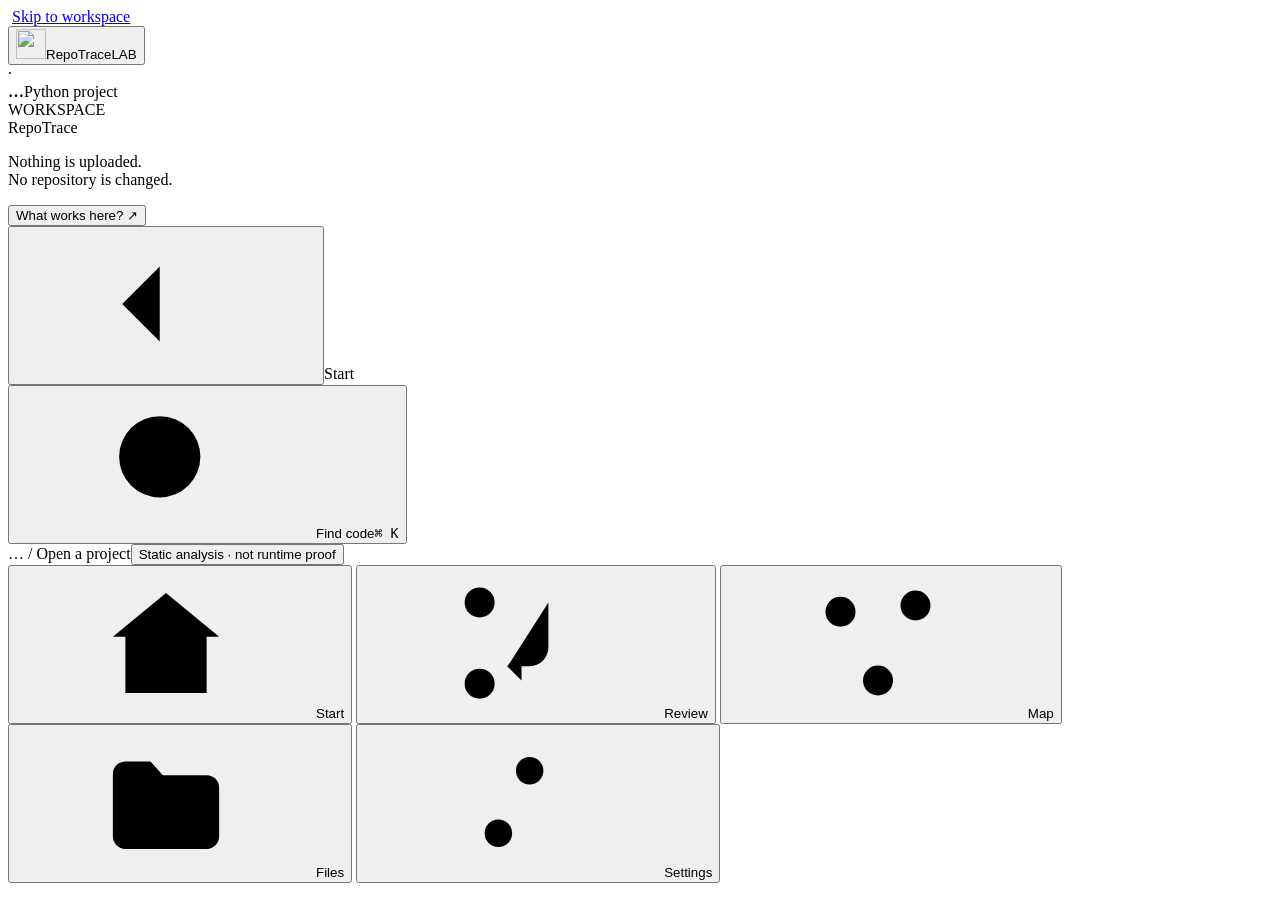
==== repotrace/report/lab/index.html @ c1c85a71 "Add workspaces, improve interface size scaling (8-20px), and fix statusbar layout" ====
<!doctype html>
<html lang="en">
<head>
  <meta charset="utf-8">
  <meta name="viewport" content="width=device-width, initial-scale=1">
  <meta name="color-scheme" content="dark light">
  <meta name="description" content="Explore a real Python project one question, function, and change at a time.">
  <title>RepoTrace — Find your way through code</title>
  <link rel="icon" href="/lab/icon.svg" type="image/svg+xml">
  <script src="/lab/theme.js"></script>
  <script src="/lab/settings.js"></script>
  <link rel="stylesheet" href="/lab/style.css">
    <script src="/lab/model.js" defer></script>
  <script src="/lab/picker.js" defer></script>
  <script src="/lab/app.js" defer></script>
</head>
<body>
  <svg class="sprite" width="0" height="0" aria-hidden="true" focusable="false">
    <symbol id="i-home" viewBox="0 0 24 24"><path d="M3.5 11 12 4l8.5 7"/><path d="M5.5 9.5V20h13V9.5"/><path d="M10 20v-5h4v5"/></symbol>
    <symbol id="i-map" viewBox="0 0 24 24"><circle cx="6" cy="7" r="2.4"/><circle cx="18" cy="6" r="2.4"/><circle cx="12" cy="18" r="2.4"/><path d="M8.4 7.1h7.2M7.4 9.2l3.6 6.8M16.9 8.2 13.1 16"/></symbol>
    <symbol id="i-review" viewBox="0 0 24 24"><circle cx="6.5" cy="5.5" r="2.4"/><circle cx="6.5" cy="18.5" r="2.4"/><path d="M6.5 8v8M17.5 5.5v7.2a3 3 0 0 1-3 3H11"/><path d="m13.2 13.4-2.3 2.3 2.3 2.3"/></symbol>
    <symbol id="i-folder" viewBox="0 0 24 24"><path d="M3.5 7.5a2 2 0 0 1 2-2h4l2 2.2h7a2 2 0 0 1 2 2v7.8a2 2 0 0 1-2 2h-13a2 2 0 0 1-2-2z"/></symbol>
    <symbol id="i-sliders" viewBox="0 0 24 24"><path d="M4 7h8M17 7h3M4 17h3M12 17h8"/><circle cx="14.5" cy="7" r="2.2"/><circle cx="9.5" cy="17" r="2.2"/></symbol>
    <symbol id="i-search" viewBox="0 0 24 24"><circle cx="11" cy="11" r="6.5"/><path d="m16 16 4.5 4.5"/></symbol>
    <symbol id="i-arrow" viewBox="0 0 24 24"><path d="M5 12h14M13 6l6 6-6 6"/></symbol>
    <symbol id="i-back" viewBox="0 0 24 24"><path d="M19 12H5M11 6l-6 6 6 6"/></symbol>
    <symbol id="i-swap" viewBox="0 0 24 24"><path d="M5 8h13M14.5 4.5 18 8l-3.5 3.5"/><path d="M19 16H6M9.5 12.5 6 16l3.5 3.5"/></symbol>
    <symbol id="i-undo" viewBox="0 0 24 24"><path d="M9 7 4.5 11.5 9 16"/><path d="M5 11.5h9.5a5 5 0 0 1 0 10H11"/></symbol>
    <symbol id="i-lock" viewBox="0 0 24 24"><rect x="5" y="10.5" width="14" height="9.5" rx="2.2"/><path d="M8.5 10.5V8a3.5 3.5 0 0 1 7 0v2.5"/></symbol>
    <symbol id="i-x" viewBox="0 0 24 24"><path d="m6 6 12 12M18 6 6 18"/></symbol>
    <symbol id="i-check" viewBox="0 0 24 24"><path d="m5 12.5 4.2 4.2L19 7"/></symbol>
    <symbol id="i-download" viewBox="0 0 24 24"><path d="M12 4v11"/><path d="m7.5 11 4.5 4.5 4.5-4.5"/><path d="M5 19.5h14"/></symbol>
    <symbol id="i-clone" viewBox="0 0 24 24"><circle cx="6" cy="6" r="2.2"/><circle cx="6" cy="18" r="2.2"/><circle cx="18" cy="8" r="2.2"/><path d="M6 8.2v7.6M8.2 7.1c2.4.7 6.4 1.2 7.6 2.5"/></symbol>
    <symbol id="i-term" viewBox="0 0 24 24"><rect x="3.5" y="4.5" width="17" height="15" rx="2"/><path d="m7 9 3 3-3 3M12 15h5"/></symbol>
    <symbol id="i-user" viewBox="0 0 24 24"><circle cx="12" cy="8" r="3.2"/><path d="M5.2 19.5c1.5-3.2 3.8-4.8 6.8-4.8s5.3 1.6 6.8 4.8"/></symbol>
    <symbol id="i-github" viewBox="0 0 24 24"><path d="M12 2C6.48 2 2 6.58 2 12.26c0 4.52 2.87 8.35 6.84 9.71.5.1.68-.22.68-.49 0-.24-.01-.87-.01-1.71-2.78.62-3.37-1.37-3.37-1.37-.45-1.18-1.11-1.5-1.11-1.5-.91-.64.07-.63.07-.63 1 .07 1.53 1.06 1.53 1.06.9 1.57 2.36 1.12 2.94.86.09-.67.35-1.12.63-1.38-2.22-.26-4.55-1.14-4.55-5.07 0-1.12.39-2.03 1.03-2.75-.1-.26-.45-1.3.1-2.71 0 0 .84-.27 2.75 1.05a9.36 9.36 0 0 1 5 0c1.91-1.32 2.75-1.05 2.75-1.05.55 1.41.2 2.45.1 2.71.64.72 1.03 1.63 1.03 2.75 0 3.94-2.34 4.8-4.57 5.06.36.32.68.94.68 1.9 0 1.37-.01 2.48-.01 2.81 0 .27.18.6.69.49A10.04 10.04 0 0 0 22 12.26C22 6.58 17.52 2 12 2z"/></symbol>
    <symbol id="i-gitlab" viewBox="0 0 24 24"><path d="M23.6 13.3 22.3 9.2 19.6 1.1a.5.5 0 0 0-.9 0L16 9.2H8L5.3 1.1a.5.5 0 0 0-.9 0L1.7 9.2.4 13.3a1 1 0 0 0 .4 1.1L12 22.7l11.2-8.3a1 1 0 0 0 .4-1.1z"/></symbol>
    <symbol id="i-azure" viewBox="0 0 24 24"><path d="M13.2 3.2 3.4 18.6h4.1l1.6-3.6h6.2l1.5 3.6h4.2L14.8 3.2h-1.6zm.7 8.7H9.8l2.05-4.7 2.05 4.7zM2 20.2h7.2l1.2-2.6H4.6L2 20.2z"/></symbol>
    <symbol id="i-workspace" viewBox="0 0 24 24"><rect x="3" y="3" width="7" height="7" rx="1.5"/><rect x="14" y="3" width="7" height="7" rx="1.5"/><rect x="14" y="14" width="7" height="7" rx="1.5"/><rect x="3" y="14" width="7" height="7" rx="1.5"/></symbol>
  </svg>
  <a class="skip" href="#content">Skip to workspace</a>
  <div class="shell">
    <aside class="rail" aria-label="Project navigation">
      <button class="brand" data-action="start" aria-label="RepoTrace home"><img src="/lab/icon.svg" alt="" width="30" height="30">RepoTrace<span>LAB</span></button>
      <div class="project" id="project-card"><span class="project-icon" id="project-icon">·</span><div><strong data-project>…</strong><span id="project-sub">Python project</span></div></div>
      <div class="rail-label" id="rail-label">WORKSPACE</div>
      <nav id="navigation"></nav>
      <div class="rail-bottom"><span class="live-dot"></span> <span id="rail-title">RepoTrace</span><p id="rail-note">Nothing is uploaded.<br>No repository is changed.</p><button class="text-button" data-action="about">What works here? <span aria-hidden="true">↗</span></button></div>
    </aside>
    <div class="workspace">
      <header class="topbar"><div class="nav-tools"><button id="back" class="icon-button" data-action="back" aria-label="Back to previous view" title="Back (Alt + Left)"><svg class="ico" aria-hidden="true" focusable="false"><use href="#i-back"/></svg></button><span id="location">Start</span></div><div class="top-right"><span class="snapshot" id="snapshot"></span><button class="search-shortcut" data-action="find" aria-label="Find code (Command or Control K)"><svg class="ico" aria-hidden="true" focusable="false"><use href="#i-search"/></svg><span>Find code</span><kbd>⌘ K</kbd></button></div></header>
      <main id="content" tabindex="-1"></main>
      <footer class="statusbar"><span><i></i> <span data-project>…</span> <span class="dim">/</span> <span id="status-context">Open a project</span></span><button class="text-button" data-action="about">Static analysis · not runtime proof</button></footer>
    </div>
  </div>
  <dialog id="about-dialog" aria-labelledby="about-title"><div class="dialog-top"><span class="eyebrow" id="about-eyebrow">WHAT THIS SHOWS</span><button class="icon-button" data-action="close-about" aria-label="Close information"><svg class="ico" aria-hidden="true" focusable="false"><use href="#i-x"/></svg></button></div><h2 id="about-title">Real evidence, with its limits</h2><p id="about-intro">RepoTrace reads the code of <span id="about-source">a project</span> without running it. It does not upload, edit, or execute your repository.</p><ul><li>Search matches words in names, paths, comments and code. It is not an AI answer.</li><li>Connections are the analyzer’s recorded links. “Sure” means the call is written in the code; “maybe” means one step depends on an assumption. Neither proves the code runs.</li><li id="about-compare">Change review and test lists come from the comparison you chose. Commands are copied, never executed here.</li><li>History is a hint, not a dependency. Missing links and missing tests are not proof of safety.</li><li>Recommendations are rules over the concerns, tests and history in this review. They are not a model score. Dismiss, save and completed stay in this browser.</li><li>Settings, then Appearance, switches the editor theme. The choice is saved on this computer.</li></ul><p>RAG, live repository loading, architecture checks and branch-conflict analysis are not connected in this prototype.</p><button class="primary" data-action="close-about">Back to exploring</button></dialog>
  <nav class="dock" aria-label="Primary">
    <button type="button" data-action="start" title="Start"><svg class="ico" aria-hidden="true" focusable="false"><use href="#i-home"/></svg><span>Start</span></button>
    <button type="button" data-action="reviews" title="Check a change"><svg class="ico" aria-hidden="true" focusable="false"><use href="#i-review"/></svg><span>Review</span></button>
    <button type="button" data-action="map-home" title="Explore the project"><svg class="ico" aria-hidden="true" focusable="false"><use href="#i-map"/></svg><span>Map</span></button>
    <button type="button" data-action="files" title="File list"><svg class="ico" aria-hidden="true" focusable="false"><use href="#i-folder"/></svg><span>Files</span></button>
    <button type="button" data-action="settings" title="Settings"><svg class="ico" aria-hidden="true" focusable="false"><use href="#i-sliders"/></svg><span>Settings</span></button>
  </nav>
  <div id="toast" class="toast" role="status" aria-live="polite"></div>
  <noscript><p class="noscript">Enable JavaScript to use RepoTrace.</p></noscript>
</body>
</html>
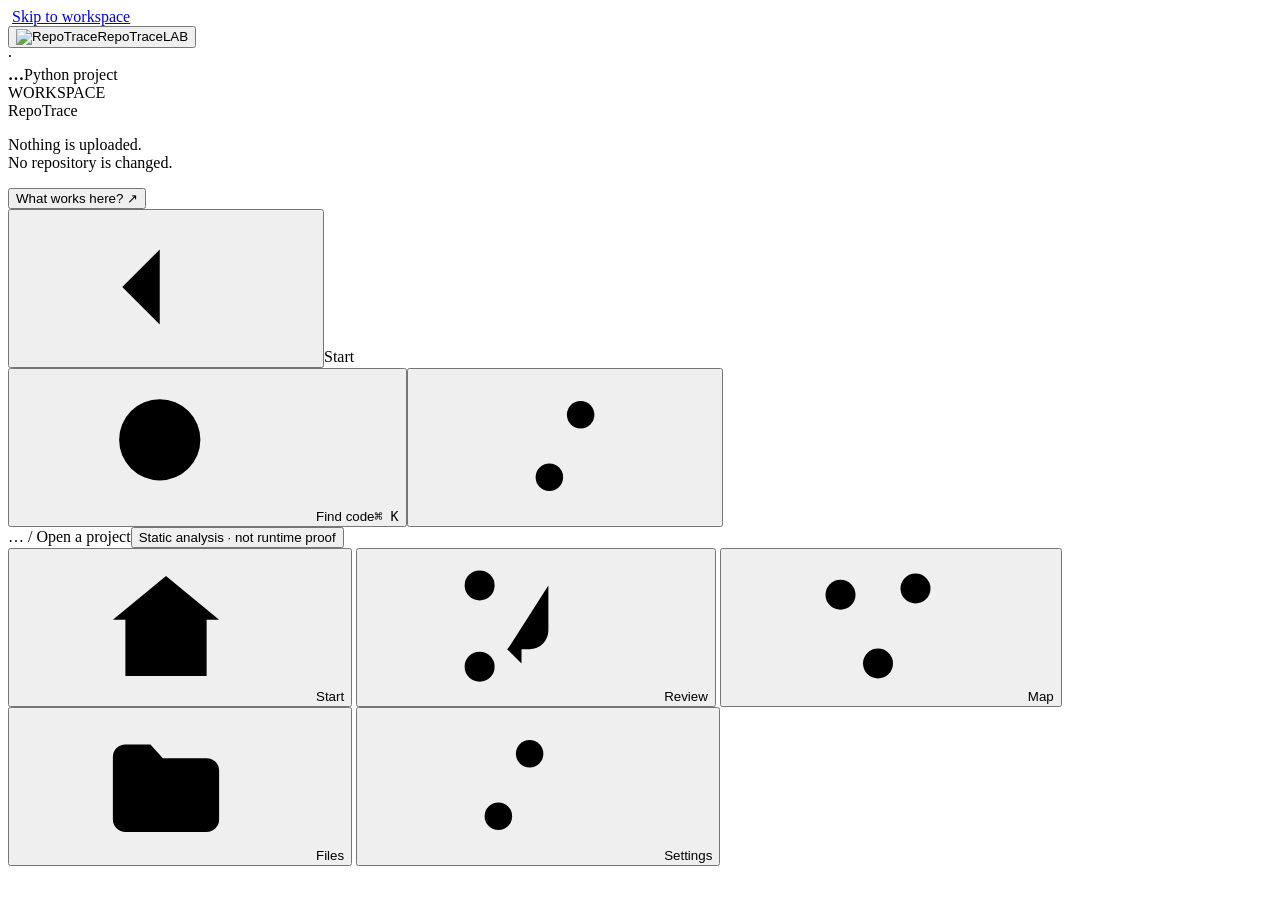
==== commit 740dfbc9: "Make logo responsive and navigate to open project page, keep settings visible always" ====
--- a/repotrace/report/lab/index.html
+++ b/repotrace/report/lab/index.html
@@ -41,14 +41,14 @@
   <a class="skip" href="#content">Skip to workspace</a>
   <div class="shell">
     <aside class="rail" aria-label="Project navigation">
-      <button class="brand" data-action="start" aria-label="RepoTrace home"><img src="/lab/icon.svg" alt="" width="30" height="30">RepoTrace<span>LAB</span></button>
+      <button class="brand" data-action="open-project" aria-label="Open project or file" title="Open project or file"><img src="/lab/icon.svg" alt="RepoTrace" width="30" height="30" class="brand-logo"><span class="brand-text">RepoTrace<span>LAB</span></span></button>
       <div class="project" id="project-card"><span class="project-icon" id="project-icon">·</span><div><strong data-project>…</strong><span id="project-sub">Python project</span></div></div>
       <div class="rail-label" id="rail-label">WORKSPACE</div>
       <nav id="navigation"></nav>
       <div class="rail-bottom"><span class="live-dot"></span> <span id="rail-title">RepoTrace</span><p id="rail-note">Nothing is uploaded.<br>No repository is changed.</p><button class="text-button" data-action="about">What works here? <span aria-hidden="true">↗</span></button></div>
     </aside>
     <div class="workspace">
-      <header class="topbar"><div class="nav-tools"><button id="back" class="icon-button" data-action="back" aria-label="Back to previous view" title="Back (Alt + Left)"><svg class="ico" aria-hidden="true" focusable="false"><use href="#i-back"/></svg></button><span id="location">Start</span></div><div class="top-right"><span class="snapshot" id="snapshot"></span><button class="search-shortcut" data-action="find" aria-label="Find code (Command or Control K)"><svg class="ico" aria-hidden="true" focusable="false"><use href="#i-search"/></svg><span>Find code</span><kbd>⌘ K</kbd></button></div></header>
+      <header class="topbar"><div class="nav-tools"><button id="back" class="icon-button" data-action="back" aria-label="Back to previous view" title="Back (Alt + Left)"><svg class="ico" aria-hidden="true" focusable="false"><use href="#i-back"/></svg></button><span id="location">Start</span></div><div class="top-right"><span class="snapshot" id="snapshot"></span><button class="search-shortcut" data-action="find" aria-label="Find code (Command or Control K)"><svg class="ico" aria-hidden="true" focusable="false"><use href="#i-search"/></svg><span>Find code</span><kbd>⌘ K</kbd></button><button class="icon-button" data-action="settings" id="top-settings" aria-label="Settings" title="Settings"><svg class="ico" aria-hidden="true" focusable="false"><use href="#i-sliders"/></svg></button></div></header>
       <main id="content" tabindex="-1"></main>
       <footer class="statusbar"><span><i></i> <span data-project>…</span> <span class="dim">/</span> <span id="status-context">Open a project</span></span><button class="text-button" data-action="about">Static analysis · not runtime proof</button></footer>
     </div>
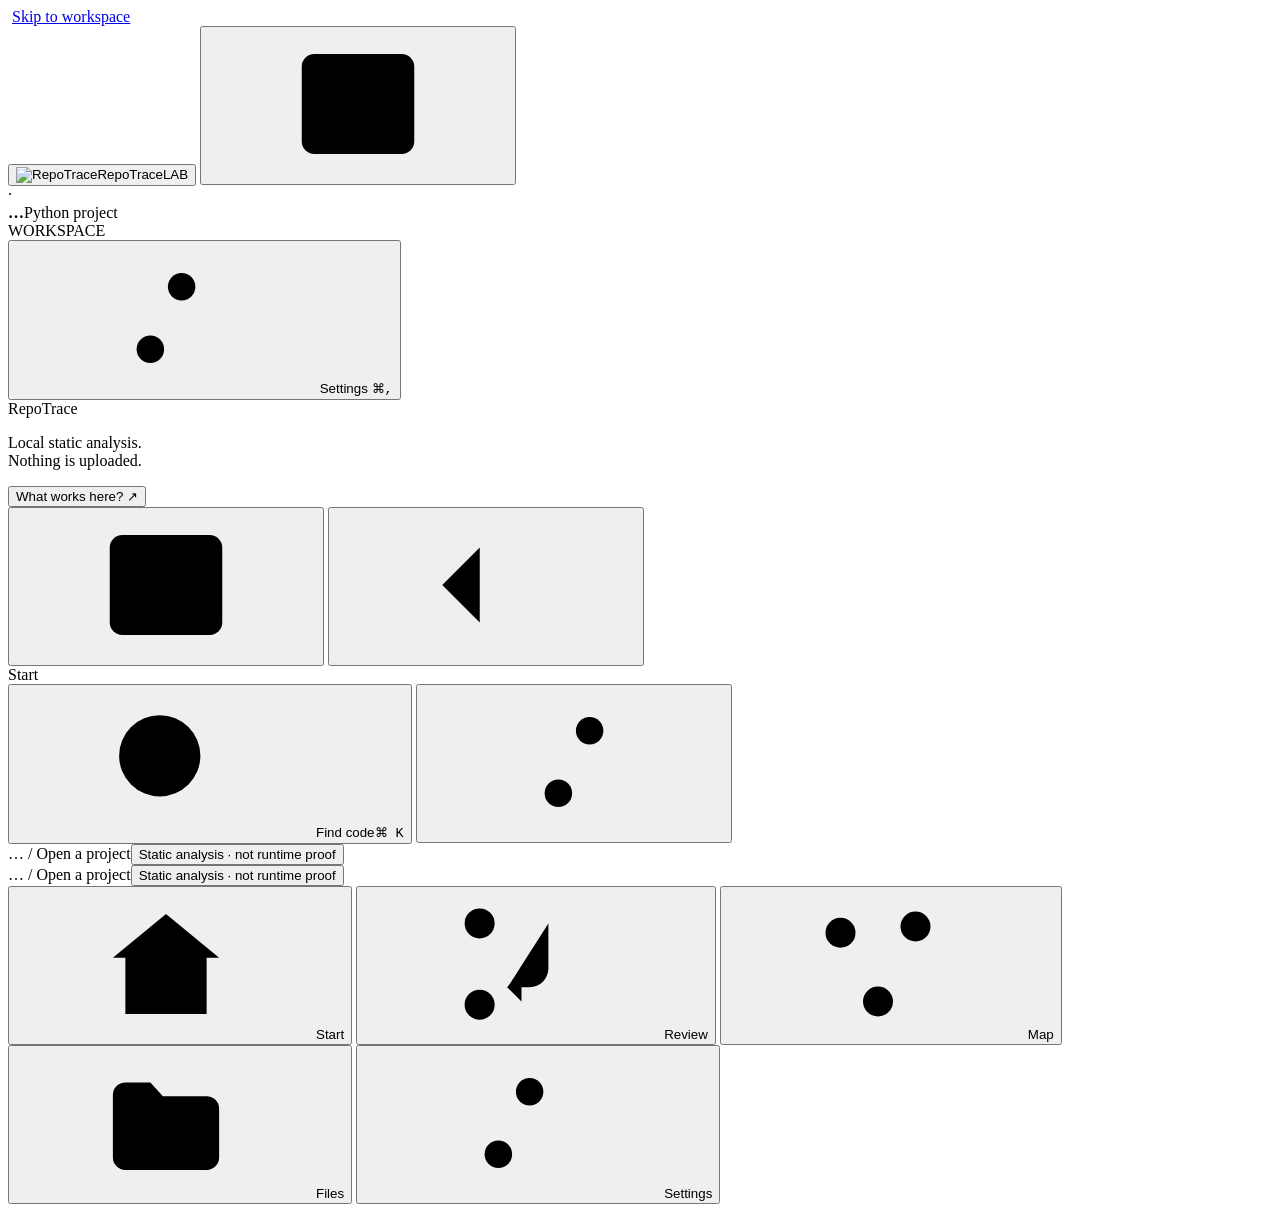
==== commit 06a71831: "feat(ui,integrations): centralize settings, add sidebar minimizer, and integrate GitLab and Azure De" ====
--- a/repotrace/report/lab/index.html
+++ b/repotrace/report/lab/index.html
@@ -37,18 +37,49 @@
     <symbol id="i-gitlab" viewBox="0 0 24 24"><path d="M23.6 13.3 22.3 9.2 19.6 1.1a.5.5 0 0 0-.9 0L16 9.2H8L5.3 1.1a.5.5 0 0 0-.9 0L1.7 9.2.4 13.3a1 1 0 0 0 .4 1.1L12 22.7l11.2-8.3a1 1 0 0 0 .4-1.1z"/></symbol>
     <symbol id="i-azure" viewBox="0 0 24 24"><path d="M13.2 3.2 3.4 18.6h4.1l1.6-3.6h6.2l1.5 3.6h4.2L14.8 3.2h-1.6zm.7 8.7H9.8l2.05-4.7 2.05 4.7zM2 20.2h7.2l1.2-2.6H4.6L2 20.2z"/></symbol>
     <symbol id="i-workspace" viewBox="0 0 24 24"><rect x="3" y="3" width="7" height="7" rx="1.5"/><rect x="14" y="3" width="7" height="7" rx="1.5"/><rect x="14" y="14" width="7" height="7" rx="1.5"/><rect x="3" y="14" width="7" height="7" rx="1.5"/></symbol>
+    <symbol id="i-sidebar-collapse" viewBox="0 0 24 24"><rect x="3" y="4" width="18" height="16" rx="2"/><path d="M9 4v16"/><path d="m15 9-3 3 3 3"/></symbol>
+    <symbol id="i-sidebar-expand" viewBox="0 0 24 24"><rect x="3" y="4" width="18" height="16" rx="2"/><path d="M9 4v16"/><path d="m13 15 3-3-3-3"/></symbol>
   </svg>
   <a class="skip" href="#content">Skip to workspace</a>
   <div class="shell">
-    <aside class="rail" aria-label="Project navigation">
-      <button class="brand" data-action="open-project" aria-label="Open project or file" title="Open project or file"><img src="/lab/icon.svg" alt="RepoTrace" width="30" height="30" class="brand-logo"><span class="brand-text">RepoTrace<span>LAB</span></span></button>
+    <aside class="rail" id="app-rail" aria-label="Project navigation">
+      <div class="rail-header">
+        <button class="brand" data-action="open-project" aria-label="RepoTrace Home / Open project" title="RepoTrace Home / Open project"><img src="/lab/icon.svg" alt="RepoTrace" width="30" height="30" class="brand-logo"><span class="brand-text">RepoTrace<span>LAB</span></span></button>
+        <button class="icon-button rail-minimizer" id="rail-minimizer" data-action="toggle-sidebar" aria-label="Collapse sidebar (⌘B)" title="Collapse sidebar (⌘B)"><svg class="ico" aria-hidden="true" focusable="false"><use href="#i-sidebar-collapse"/></svg></button>
+      </div>
       <div class="project" id="project-card"><span class="project-icon" id="project-icon">·</span><div><strong data-project>…</strong><span id="project-sub">Python project</span></div></div>
       <div class="rail-label" id="rail-label">WORKSPACE</div>
       <nav id="navigation"></nav>
-      <div class="rail-bottom"><span class="live-dot"></span> <span id="rail-title">RepoTrace</span><p id="rail-note">Nothing is uploaded.<br>No repository is changed.</p><button class="text-button" data-action="about">What works here? <span aria-hidden="true">↗</span></button></div>
+      <div class="rail-bottom">
+        <button class="rail-action-item" data-action="settings" id="rail-settings-btn" title="Settings (⌘,)">
+          <span class="nav-icon"><svg class="ico" aria-hidden="true" focusable="false"><use href="#i-sliders"/></svg></span>
+          <span class="rail-action-text">Settings</span>
+          <kbd class="shortcut-badge">⌘,</kbd>
+        </button>
+        <div class="rail-status-info">
+          <span class="live-dot"></span> <span id="rail-title">RepoTrace</span>
+          <p id="rail-note">Local static analysis.<br>Nothing is uploaded.</p>
+        </div>
+        <button class="text-button" data-action="about">What works here? <span aria-hidden="true">↗</span></button>
+      </div>
     </aside>
     <div class="workspace">
-      <header class="topbar"><div class="nav-tools"><button id="back" class="icon-button" data-action="back" aria-label="Back to previous view" title="Back (Alt + Left)"><svg class="ico" aria-hidden="true" focusable="false"><use href="#i-back"/></svg></button><span id="location">Start</span></div><div class="top-right"><span class="snapshot" id="snapshot"></span><button class="search-shortcut" data-action="find" aria-label="Find code (Command or Control K)"><svg class="ico" aria-hidden="true" focusable="false"><use href="#i-search"/></svg><span>Find code</span><kbd>⌘ K</kbd></button><button class="icon-button" data-action="settings" id="top-settings" aria-label="Settings" title="Settings"><svg class="ico" aria-hidden="true" focusable="false"><use href="#i-sliders"/></svg></button></div></header>
+      <header class="topbar">
+        <div class="nav-tools">
+          <button id="sidebar-toggle" class="icon-button" data-action="toggle-sidebar" aria-label="Toggle sidebar (⌘B)" title="Toggle sidebar (⌘B)"><svg class="ico" aria-hidden="true" focusable="false"><use href="#i-sidebar-collapse"/></svg></button>
+          <button id="back" class="icon-button" data-action="back" aria-label="Back to previous view" title="Back (Alt + Left)"><svg class="ico" aria-hidden="true" focusable="false"><use href="#i-back"/></svg></button>
+          <div class="location-trail" id="location-trail"><span id="location">Start</span></div>
+        </div>
+        <div class="top-right">
+          <span class="snapshot" id="snapshot"></span>
+          <button class="search-shortcut" data-action="find" aria-label="Find code (Command or Control K)" title="Find functions and files (⌘K)"><svg class="ico" aria-hidden="true" focusable="false"><use href="#i-search"/></svg><span>Find code</span><kbd>⌘ K</kbd></button>
+          <button class="icon-button" data-action="settings" id="top-settings" aria-label="Settings (⌘,)" title="Settings (⌘,)"><svg class="ico" aria-hidden="true" focusable="false"><use href="#i-sliders"/></svg></button>
+        </div>
+      </header>
+      <main id="content" tabindex="-1"></main>
+      <footer class="statusbar"><span><i></i> <span data-project>…</span> <span class="dim">/</span> <span id="status-context">Open a project</span></span><button class="text-button" data-action="about">Static analysis · not runtime proof</button></footer>
+    </div>
+  </div>
       <main id="content" tabindex="-1"></main>
       <footer class="statusbar"><span><i></i> <span data-project>…</span> <span class="dim">/</span> <span id="status-context">Open a project</span></span><button class="text-button" data-action="about">Static analysis · not runtime proof</button></footer>
     </div>
